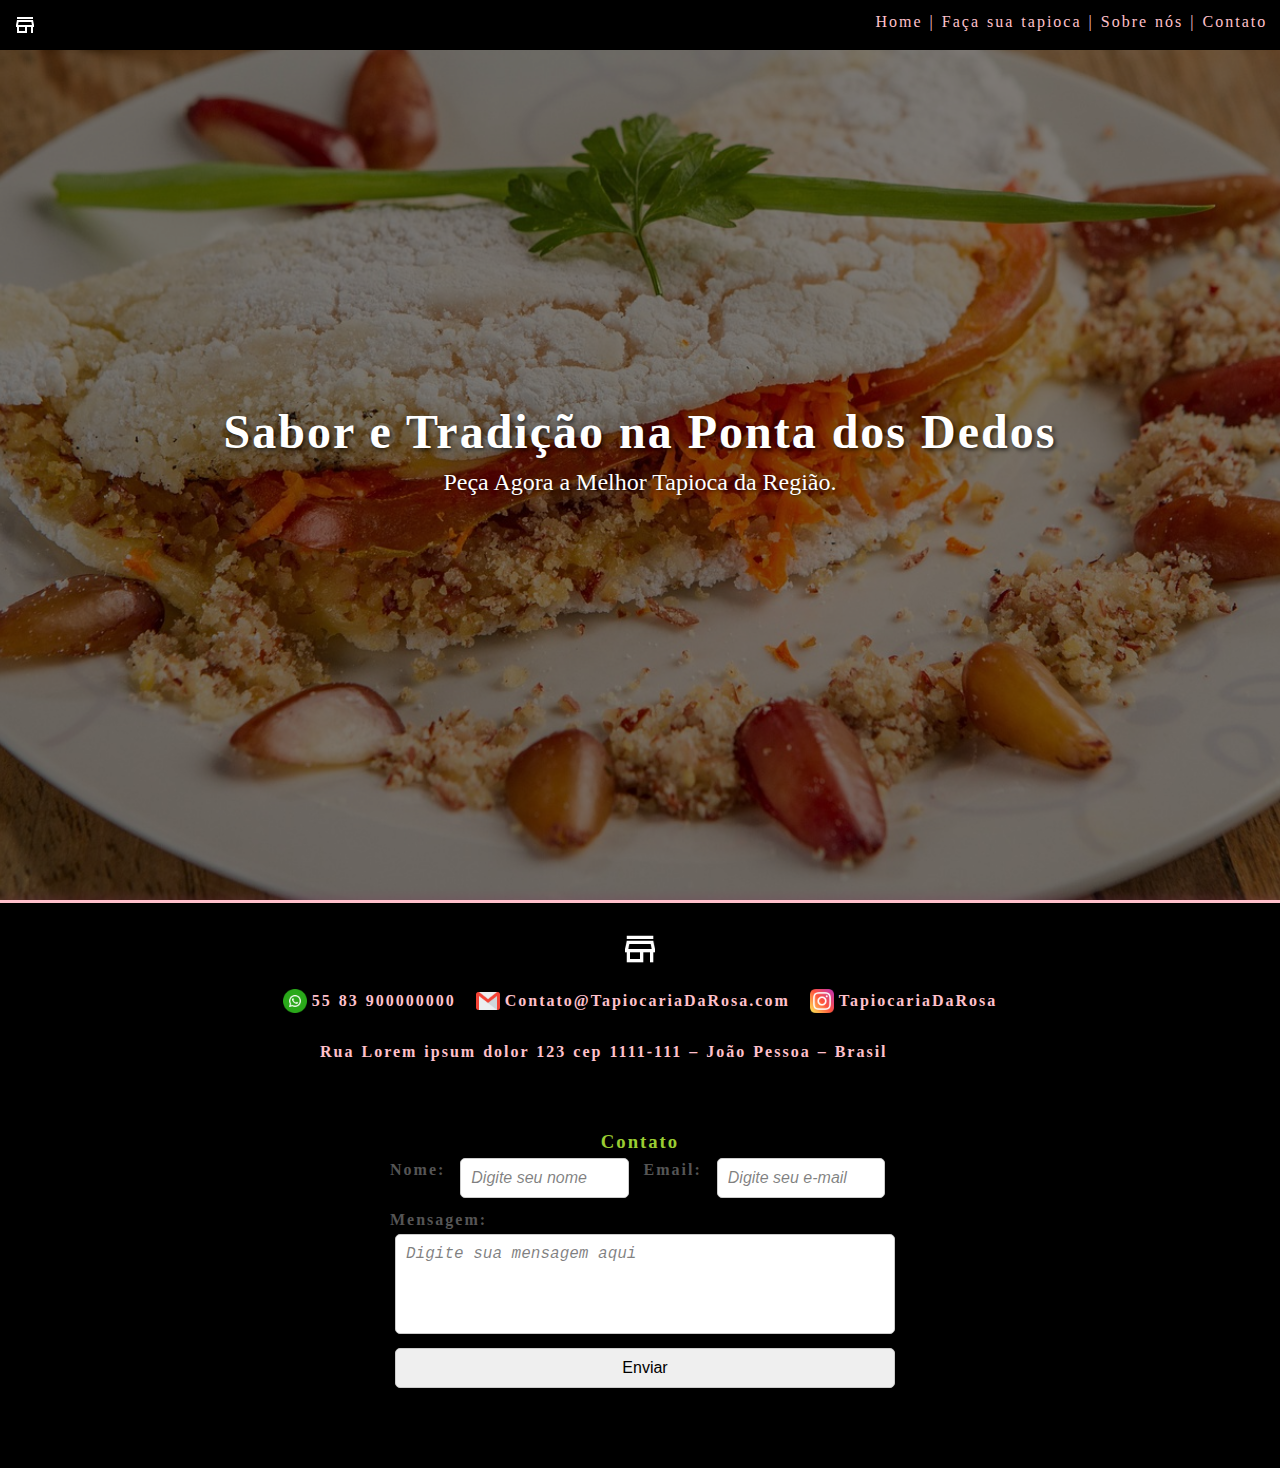
==== index.html @ a18b79c7 "projeto tapiocaria" ====
<!DOCTYPE html>
<html lang="en">
<head>
    <meta charset="UTF-8">
    <meta name="viewport" content="width=device-width, initial-scale=1.0">
    <link rel="stylesheet" href="css/style.css">
    <link rel="preconnect" href="https://fonts.googleapis.com">
    <link rel="preconnect" href="https://fonts.gstatic.com" crossorigin>
    <link href="https://fonts.googleapis.com/css2?family=Poppins:ital,wght@0,100;0,200;0,300;0,400;0,500;0,600;0,700;0,800;0,900;1,100;1,200;1,300;1,400;1,500;1,600;1,700;1,800;1,900&display=swap" rel="stylesheet">
    <title>Tapiocaria da Rosa</title>
</head>

<body>
    <div class="capa">
        <div class="texto-capa">
            <h1>Sabor e Tradição na Ponta dos Dedos</h1>
            <p>Peça Agora a Melhor Tapioca da Região.</p>
        </div>
    </div>

<header>
    <nav class="header">
        <ul>
            <li><a href="index.html">Home |</a></li>
            <li><a href="faça.html">Faça sua tapioca |</a></li>
            <li><a href="sobre.html">Sobre nós |</a></li>
            <li><a href="#rodape">Contato</a></li>
        </ul>
        <img src="img/store_24dp_FFFFFF_FILL0_wght400_GRAD0_opsz24.png" alt="Logo da Tapiocaria da Rosa" />
    </nav>
</header>

<div class="contact-us"> 
    <footer id="rodape">
        <img class="logo" src="img/store_24dp_FFFFFF_FILL0_wght400_GRAD0_opsz24.png" alt="Logo da Tapiocaria da Rosa">
        <ul>
            <li><img src="./img/whatsapp.png" alt="Logo do WhatsApp" /> 55 83 900000000</li>
            <li><img src="./img/gmail.png" alt="Logo do Gmail" /> Contato@TapiocariaDaRosa.com</li>
            <li><img src="./img/instagram.png" alt="Logo do Instagram" /> <a href="index.html">TapiocariaDaRosa</a></li>
            <li class="Rua">Rua Lorem ipsum dolor 123 cep 1111-111 – João Pessoa – Brasil</li>
        </ul>
    </footer>

<form>
    <h3 id="rodape">Contato</h3>
    <div class="form-row">
        <label for="inome">Nome: </label>
        <input type="text" name="nome" id="inome" placeholder="Digite seu nome">
        <label for="iemail">Email: </label>
        <input type="email" name="email" id="iemail" placeholder="Digite seu e-mail">
    </div>
        <label for="imensagem">Mensagem: </label>
        <textarea type="text" name="mensagem" id="imensagem" placeholder="Digite sua mensagem aqui"></textarea>
        <input type="submit" value="Enviar">
</form>
</div>
</body>
</html>
---- css/style.css ----
html {
    scroll-behavior: smooth
}

* {
    margin: 0; 
    padding: 0; 
    box-sizing: border-box;
}

.header {
    background-color: black;
    color: pink;
    text-align: right;
    margin: 0;
    top: 0;
    padding: 1%;
    letter-spacing: 2px;
    word-spacing: 1px;
    width: 100%;
    box-sizing: border-box;
    position: fixed;
    z-index: 2;
}

.header img {
    width: 24px;
    float: left;
}

.header a {
    text-decoration: none; 
    color: pink; 
    position: relative; 
}

.header a:hover {
    color: #ffa200; 
    transform: translateY(-3px);
}

.header ul {
    list-style: none;
    margin: 0;
    padding: 0;
    display: inline-block;
}

.header li {
    display: inline; 
}

.contact-us { /* Rodapé*/
    background-color: black;
    color: pink;
    text-align: center;
    padding: 2% 0;
    position: relative;
    width: 100%;
    margin: 0;
    letter-spacing: 2px;
    word-spacing: 1px;
    gap: 20px;
    display: flex;
    justify-content: center;
    flex-wrap: wrap;

    align-items: center; 
    justify-content: center;

    font-weight: bold;
    border-top: 3px solid pink; 
    box-shadow: 0px -2px 10px rgba(255, 105, 180, 0.3);
}

.contact-us img { /*Logos do rodapé*/
    width: 24px;
}

.contact-us img.logo { /* Logo da tapiocaria Dona Rosa */
    width: 40px;
    height: auto;
    margin-bottom: 10px;
}

.contact-us footer {/*Texto do lado das logos*/
    display: flex;
    flex-direction: column;
    align-items: center;
    gap: 10px;
    text-align: center;
}

.Rua { /*Texto da Rua*/
    text-align: center;
    margin-top: 10px;
    width: 50%;
}

.contact-us ul li {
    display: flex;
    align-items: center;
    gap: 5px;
}

.contact-us ul {
    list-style: none;
    display: flex;
    justify-content: center;  
    gap: 20px;  
    flex-wrap: wrap; 
}

button {
    display: inline-block;
    padding: 1rem;  
    margin: 0.5rem;
    font-size: 16px;
    cursor: pointer;
    text-align: center;
    text-decoration: none;
    outline: none;
    color: #fff;
    background-color: #04AA6D;
    border: none;
    border-radius: 15px;
    box-shadow: 0 9px #999;
  }

button:hover {
    color: rgb(255, 255, 255);
    text-decoration: none;
    background-color: #45a049;
    cursor: pointer;
    transform: scale(1.05);
    box-shadow: 0 4px 8px rgba(0, 0, 0, 0.2);
}

.button:after {
    content: "";
    background: #f1f1f1;
    display: block;
    position: absolute;
    padding-top: 300%;
    padding-left: 350%;
    margin-left: -20px !important;
    margin-top: -120%;
    opacity: 0;
    transition: all 0.8s
}

.button:active {
    background-color: #3e8e41;
    box-shadow: 0 5px #666;
    transform: translateY(4px);
}

.button:active:after {
    padding: 0;
    margin: 0;
    opacity: 1;
    transition: 0s
}

a {
    text-decoration: none;
    color: pink;
}

.paragrafo {
    text-align: center;
    border-left: 5px solid #ff5f8f; 
    box-shadow: 0 6px 12px rgba(0, 0, 0, 0.1); 
    font-size: 21px;
    margin-top: 30px;
    padding: 20px;
    border-radius: 8px;
    background-color: #f9f9f9;
    font-family: 'Segoe UI', Tahoma, Geneva, Verdana, sans-serif;
    transition: all 0.3s ease-in-out;
    font-weight: bold; 
    color: #333; 
}

.paragrafo:hover {
    transform: scale(1); 
    background: linear-gradient(to right, #ffffff, #f5f5f5);
    box-shadow: 0 8px 16px rgba(0, 0, 0, 0.15);
}

.container {
    gap: 20px;
    display: grid;
    grid-column-gap: 90px;
    grid-template-columns: 1fr 1fr;
    place-items: center;
    margin: 50px;
}

.item {
    border-radius: 2px;
    grid-column: 1;
    bottom: 1px;
    text-align: center;
    border: 1px solid #ddd;
    padding: 1rem;
    border-radius: 0.25rem; 
    max-width: 400px;
    color: #333;
    border-color: rgb(255, 185, 185);
    background: linear-gradient(145deg, #f8f9fa, #e9ecef);
    border-radius: 1rem;
    box-shadow: 0 8px 15px rgba(0, 0, 0, 0.1); 
    transition: transform 0.3s ease, box-shadow 0.3s ease;
}

.item p {
    font-size: 1rem;
    color: #525c65; 
    line-height: 1.5;
}


.item h3 {
    font-size: 1.2rem; 
    color: #495057; 
    margin-bottom: 10px;
}


.item:hover {
    transform: translateY(-5px);
    box-shadow: 0 12px 20px rgba(0, 0, 0, 0.2); 
}

.right-box {
    grid-column: 2;
    position: sticky;
    grid-row-start: 2;
    grid-row-end: 2;
    top: 52px;
    grid-column-start: 2;
    grid-column-end: 2;
    background-color: #ffffff; 
    width: 400px;
    border: 1px solid rgb(255, 185, 185);
    border-radius: 5px;
    box-shadow: 0 8px 15px rgba(0, 0, 0, 0.1); 
    transition: transform 0.3s ease, box-shadow 0.3s ease; 
}

.right-box .poppins-medium {
    font-family: "Poppins", sans-serif;
    font-weight: 600;
    font-size: 18px;
    color: #333;
    text-transform: uppercase;
    text-align: center;
    background-color: orange;
    width: 100%;
    display: block;
}

.right-box p {
    font-size: 1rem; 
    color: #666; 
    line-height: 1.5;
}

.right-box:hover {
    transform: translateY(-5px); 
    box-shadow: 0 12px 25px rgba(0, 0, 0, 0.15); 
}

.buy {
    display: inline-block;
    text-align: center; 
    justify-content: center;
    padding: 1rem;  
    margin: 0.5rem;
    background-color: greenyellow;
    box-shadow: 0 4px 6px -1px rgb(0 0 0 / 0.1), 0 2px 4px -2px rgb(0 0 0 / 0.1);
    color: #000;
}

.buy img {
    width: 20px;
    height: auto;
    display: inline-block;
    vertical-align: middle;
    margin-right: 2px;
}

.right-box .buy {
    margin-top: 30px; 
    padding: 10px 40px;
    background-color: #ffa200;
    color: black;
    border-radius: 5px;
    display: inline-block;
    margin-left: 80px;
    text-decoration: none;
    opacity: 0.6;
    cursor: not-allowed;
}

.right-box .buy:hover {
    background-color: #ff8700; 
    transform: scale(1.05); 
    color: #fff; 
}

.right-box p {
    text-align: center;
    margin-top: 40px;
}

.poppins-medium {
    font-family: "Poppins", serif;
    font-weight: 500;
    font-style: normal;
    text-align: left;
}

.acompanhante .poppins-medium {
    text-align: center;
    font-family: "Poppins", serif;
    font-weight: 500;
    font-style: normal;
    font-size: 1.5rem; 
    color: #333; 
    letter-spacing: 2px; 
    padding: 5px 0; 
}

.acompanhante .poppins-medium:hover {
    color: #ff6347; 
    transition: color 0.3s ease-in-out; 
}

.acompanhante {
    grid-column: 1; 
    margin: 50px 0; 
    width: 100%;
}

.line {
    height: 20px;
    width: 600px;
    margin-left: 80px;
    border-radius: 50px; 
    background: linear-gradient(to right, #ff7eb3, #ff2a68); 
    box-shadow: 0 4px 8px rgba(0, 0, 0, 0.15); 
    transition: all 0.3s ease-in-out; 
}

h4 {
    position: relative;
    left: 100px;
    margin-top: 200px;
    display: inline;
}

form {
    width: 600px;
    padding: 50px;
    margin: 0 auto; 
    text-align: center;
}

label {
    font-weight: bold;
    margin-top: 8px;
    color: #555;
    display: block;
    text-align: left;
}

input, textarea {
    padding: 10px;
    font-size: 16px;
    border: 1px solid #ccc;
    border-radius: 5px;
    margin: 5px;
    width: 100%;
    
}

input::placeholder, textarea::placeholder {
    color: rgba(0, 0, 0, 0.5);
    font-style: italic;
}

input[type="submit"]:hover {
    background-color: gray; 
    transform: scale(1.05); 
    color: #fff; 
}

#imensagem {
    width: 100%;  
    height: 100px;
    resize: none;
}

.form-row {
    display: flex;
    justify-content: space-between;
    gap: 10px;
}

h3 {
    color: yellowgreen;
}

.capa {
    background-image: url("../img/tapioca.png");
    background-size: cover;
    background-position: center;
    height: 100vh; 
    display: flex;
    align-items: center;
    justify-content: center;
    position: relative;
    text-align: center;
    color: white;
    overflow: hidden;
}

.capa::before {
content: '';
position: absolute;
top: 0;
left: 0;
width: 100%;
height: 100%;
background: rgba(0, 0, 0, 0.5); 
z-index: 1;
}

.texto-capa {
    position: relative;
    z-index: 2; 
}

.texto-capa h1 {
    font-size: 3rem;
    font-weight: bold;
    margin: 0;
    letter-spacing: 2px;
    text-shadow: 2px 2px 4px rgba(0, 0, 0, 0.7);
}

.texto-capa p {
    font-size: 1.5rem;
    margin-top: 10px;
    font-weight: 300;
    text-shadow: 1px 1px 3px rgba(0, 0, 0, 0.6);
}

.map {
    width: 100%;
    height: 400px; 
    border-radius: 10px;
    overflow: hidden; 
    box-shadow: 0 4px 10px rgba(0, 0, 0, 0.1); 
}

.conteudo {    
    grid-column: 1;
    text-align: left;
    max-width: 600px;
}

.conteudo h2 {
    font-size: 2rem;
    margin-bottom: 10px;
    color: #333;
}

.conteudo p {
    font-size: 1.1rem;
    line-height: 1.6;
    color: #666;
    margin-bottom: 10px;
}

.sobre-nos {
    display: grid;
    grid-column-gap: 90px;
    grid-template-columns: 2fr 1fr;
    align-items: center; 
    gap: 40px; 
    max-width: 1100px;
    margin: 0 auto; 
    padding: 50px 20px;
    min-height: 80vh;
}
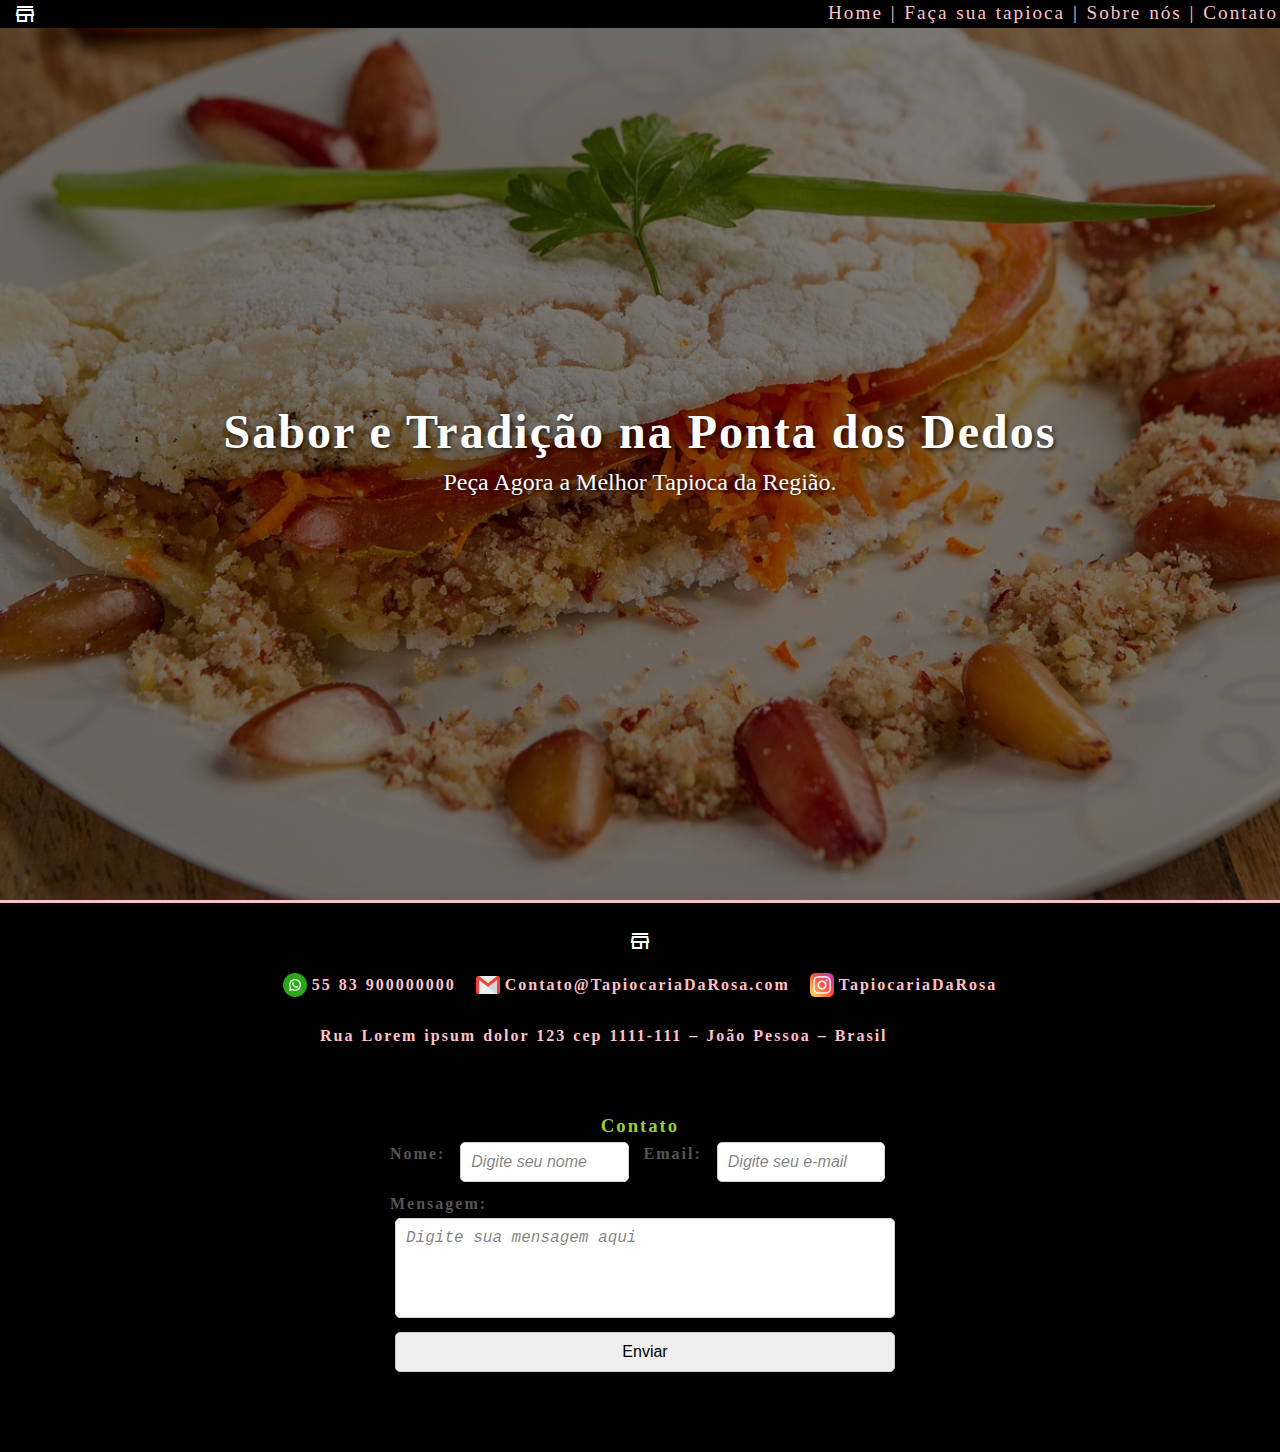
==== commit 72862a7e: "Projeto Final" ====
--- a/index.html
+++ b/index.html
@@ -5,8 +5,8 @@
     <meta name="viewport" content="width=device-width, initial-scale=1.0">
     <link rel="stylesheet" href="css/style.css">
     <link rel="preconnect" href="https://fonts.googleapis.com">
+    <link rel="stylesheet" href="https://fonts.googleapis.com/css2?family=Material+Symbols+Outlined:opsz,wght,FILL,GRAD@20..48,100..700,0..1,-50..200&icon_names=store" />
     <link rel="preconnect" href="https://fonts.gstatic.com" crossorigin>
-    <link href="https://fonts.googleapis.com/css2?family=Poppins:ital,wght@0,100;0,200;0,300;0,400;0,500;0,600;0,700;0,800;0,900;1,100;1,200;1,300;1,400;1,500;1,600;1,700;1,800;1,900&display=swap" rel="stylesheet">
     <title>Tapiocaria da Rosa</title>
 </head>
 
@@ -26,13 +26,17 @@
             <li><a href="sobre.html">Sobre nós |</a></li>
             <li><a href="#rodape">Contato</a></li>
         </ul>
-        <img src="img/store_24dp_FFFFFF_FILL0_wght400_GRAD0_opsz24.png" alt="Logo da Tapiocaria da Rosa" />
+        <span class="material-symbols-outlined HI">
+            store
+        </span>
     </nav>
 </header>
 
 <div class="contact-us"> 
     <footer id="rodape">
-        <img class="logo" src="img/store_24dp_FFFFFF_FILL0_wght400_GRAD0_opsz24.png" alt="Logo da Tapiocaria da Rosa">
+        <span class="material-symbols-outlined cil">
+            store
+        </span>
         <ul>
             <li><img src="./img/whatsapp.png" alt="Logo do WhatsApp" /> 55 83 900000000</li>
             <li><img src="./img/gmail.png" alt="Logo do Gmail" /> Contato@TapiocariaDaRosa.com</li>
--- a/css/style.css
+++ b/css/style.css
@@ -14,24 +14,24 @@
     text-align: right;
     margin: 0;
     top: 0;
-    padding: 1%;
+    padding: 2px;
     letter-spacing: 2px;
     word-spacing: 1px;
     width: 100%;
-    box-sizing: border-box;
     position: fixed;
     z-index: 2;
-}
-
-.header img {
-    width: 24px;
+    font-size: 1.2rem;
+}
+
+.HI {
+    width: 2.2rem;
     float: left;
+    color: white;
 }
 
 .header a {
     text-decoration: none; 
     color: pink; 
-    position: relative; 
 }
 
 .header a:hover {
@@ -50,12 +50,11 @@
     display: inline; 
 }
 
-.contact-us { /* Rodapé*/
+.contact-uss { /* Rodapé para o faça*/
     background-color: black;
     color: pink;
     text-align: center;
     padding: 2% 0;
-    position: relative;
     width: 100%;
     margin: 0;
     letter-spacing: 2px;
@@ -73,14 +72,70 @@
     box-shadow: 0px -2px 10px rgba(255, 105, 180, 0.3);
 }
 
-.contact-us img { /*Logos do rodapé*/
+.contact-uss img { /*Logos do rodapé para faça*/
     width: 24px;
 }
 
-.contact-us img.logo { /* Logo da tapiocaria Dona Rosa */
+.cilf { /* Logo da tapiocaria Dona Rosa para faça */
     width: 40px;
     height: auto;
     margin-bottom: 10px;
+    color: white;
+}
+
+.contact-uss footer {/*Texto do lado das logos para*/
+    display: flex;
+    flex-direction: column;
+    align-items: center;
+    gap: 10px;
+    text-align: center;
+}
+
+.contact-uss ul li {
+    display: flex;
+    align-items: center;
+    gap: 5px;
+}
+
+.contact-uss ul {
+    list-style: none;
+    display: flex;
+    justify-content: center;  
+    gap: 20px;  
+    flex-wrap: wrap; 
+}
+
+.contact-us { /* Rodapé*/
+    background-color: black;
+    color: pink;
+    text-align: center;
+    padding: 2% 0;
+    width: 100%;
+    margin: 0;
+    letter-spacing: 2px;
+    word-spacing: 1px;
+    gap: 20px;
+    display: flex;
+    justify-content: center;
+    flex-wrap: wrap;
+
+    align-items: center; 
+    justify-content: center;
+
+    font-weight: bold;
+    border-top: 3px solid pink; 
+    box-shadow: 0px -2px 10px rgba(255, 105, 180, 0.3);
+}
+
+.contact-us img { /*Logos do rodapé*/
+    width: 24px;
+}
+
+.cil { /* Logo da tapiocaria Dona Rosa */
+    width: 40px;
+    height: auto;
+    margin-bottom: 10px;
+    color: white;
 }
 
 .contact-us footer {/*Texto do lado das logos*/
@@ -165,6 +220,27 @@
 a {
     text-decoration: none;
     color: pink;
+}
+
+.paragrafoo {
+    text-align: center;
+    border-left: 5px solid #ff5f8f; 
+    box-shadow: 0 6px 12px rgba(0, 0, 0, 0.1); 
+    font-size: 21px;
+    margin-top: 30px;
+    padding: 20px;
+    border-radius: 8px;
+    background-color: #f9f9f9;
+    font-family: 'Segoe UI', Tahoma, Geneva, Verdana, sans-serif;
+    transition: all 0.3s ease-in-out;
+    font-weight: bold; 
+    color: #333; 
+}
+
+.paragrafoo:hover {
+    transform: scale(1); 
+    background: linear-gradient(to right, #ffffff, #f5f5f5);
+    box-shadow: 0 8px 16px rgba(0, 0, 0, 0.15);
 }
 
 .paragrafo {
@@ -354,13 +430,6 @@
     transition: all 0.3s ease-in-out; 
 }
 
-h4 {
-    position: relative;
-    left: 100px;
-    margin-top: 200px;
-    display: inline;
-}
-
 form {
     width: 600px;
     padding: 50px;
@@ -417,29 +486,27 @@
     background-image: url("../img/tapioca.png");
     background-size: cover;
     background-position: center;
+    width: 100%;
     height: 100vh; 
     display: flex;
     align-items: center;
     justify-content: center;
-    position: relative;
     text-align: center;
     color: white;
-    overflow: hidden;
 }
 
 .capa::before {
-content: '';
-position: absolute;
-top: 0;
-left: 0;
-width: 100%;
-height: 100%;
-background: rgba(0, 0, 0, 0.5); 
-z-index: 1;
+    content: '';
+    position: absolute;
+    top: 0;
+    left: 0;
+    width: 100%;
+    height: 100%;
+    background: rgba(0, 0, 0, 0.5); 
+    z-index: 1;
 }
 
 .texto-capa {
-    position: relative;
     z-index: 2; 
 }
 
@@ -495,4 +562,83 @@
     margin: 0 auto; 
     padding: 50px 20px;
     min-height: 80vh;
-}+}
+@keyframes bounce {
+    from,
+    20%,
+    53%,
+    80%,
+    to {
+      transform: translateY(0);
+      animation-timing-function: ease-in;
+    }
+    40% {
+      transform: translateY(-5px);
+      animation-timing-function: ease-out;
+    }
+    70% {
+      transform: translateY(-5px);
+      animation-timing-function: ease-out;
+    }
+    90% {
+      transform: translateY(-5px);
+    }
+  }
+   
+  .bounce {
+    animation-name: bounce;
+    animation-duration: 2s;
+    animation-delay: 1s;
+    animation-iteration-count: infinite;
+  }
+ 
+  
+  
+@media (max-width: 768px) {
+    body {
+        overflow-x: hidden; 
+      }
+
+    .header {
+        font-size:  0.8rem;
+    }
+    
+    .header img {
+        width: 1.1rem;
+    }
+
+    .contact-uss { /* Rodapé*/
+     width: 1199px;
+    }
+
+    .paragrafoo{
+        width: 1199px; 
+    }
+
+    .sobre-nos{
+        grid-template-columns: 1fr;
+    }
+
+    .container {
+        gap: 20px;
+        grid-column-gap: 20px; 
+        margin: 20px 2px;
+    }
+
+}
+
+@media (max-width: 1165px) {
+    .contact-uss { /* Rodapé*/
+        width: 1360px;
+       }
+   
+       .paragrafoo{
+           width: 1360px; 
+       }
+}
+
+@media (max-height: 932px) {
+    .contact-uss{
+        height: 38.8125rem;
+    }
+}
